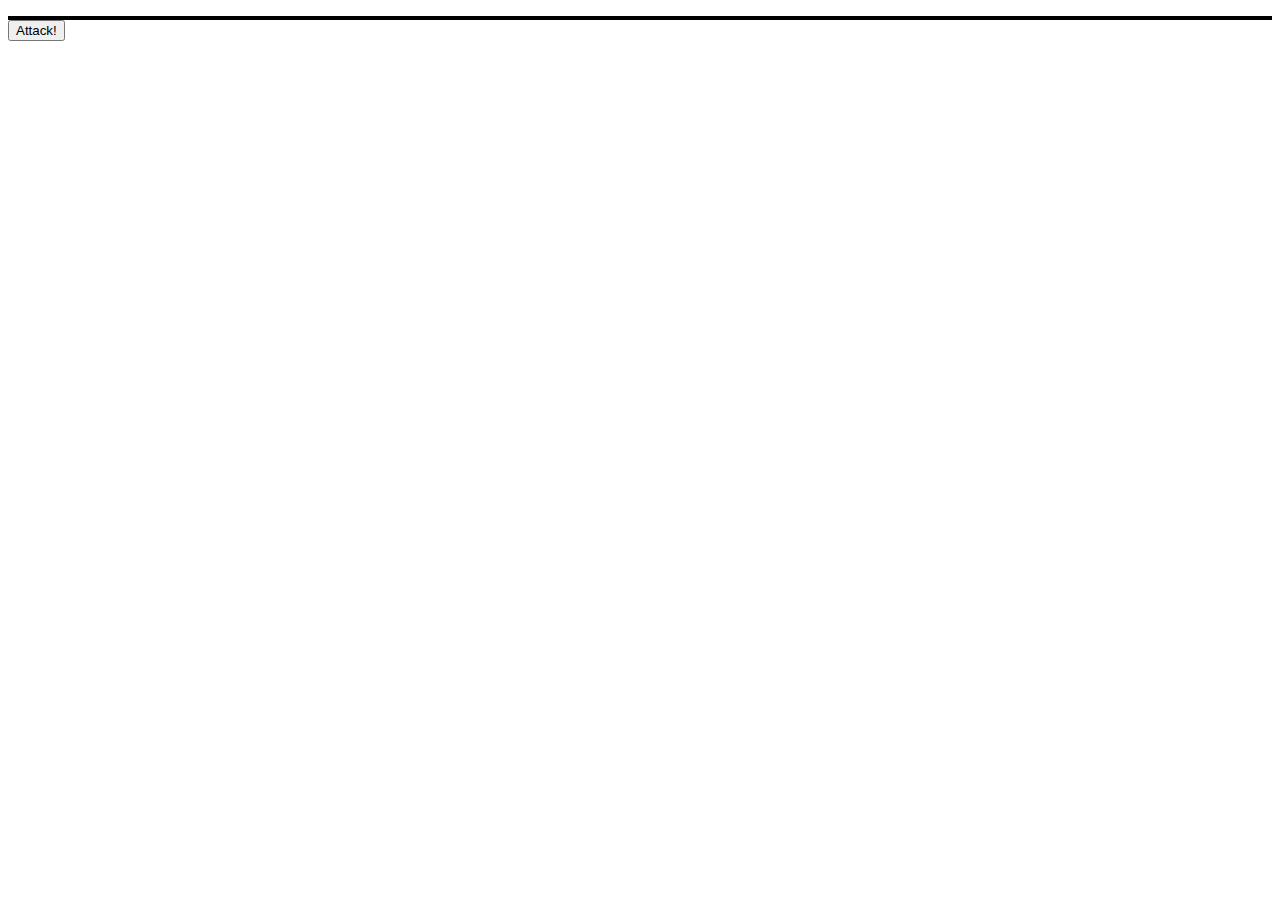
==== src/index.html @ c86ec632 "finally working, tY JJ" ====
<!DOCTYPE html>
<html lang="en">
  <head>
    <meta charset="UTF-8" />
    <meta name="viewport" content="width=device-width, initial-scale=1.0" />
    <meta http-equiv="X-UA-Compatible" content="ie=edge" />
    <title>Document</title>
  </head>
  <body>
    <p id="mothership"></p>
    <section id="defence-ships"></section>
    <section id="attack-ships"></section>
    <button id="attack" type="button" onclick="attackAndUpdate()">
      Attack!
    </button>
    <style>
      #defence-ships {
        border: black 2px solid;
      }
    </style>
    <script>
      class Spaceship{

          constructor(name, health,dmgPoints) {
              this.name = name;
              this.health = health;
              this.dmgPoints = dmgPoints
          }
          takeHit() {
              this.health - dmgPoints;
          }
          die() {
              this.health <= 0;
          }
      }

      const numMotherShip = 1;
      const numDefenceShips = 8;
      const numAtttackShips = 5;


      const totalShips = [motherShip + defenceShips + attackShips];
      const ships = [];

      for (index = 0; index < totalShips; index++){
          let newShip;
          if (index < numMotherShip){
              newShip = new Spaceship ("Mothership", 100, 10)
          } else if (index < defenceShips) {
              newShip = new Spaceship ("DefenceShip", 80, 10)
          } else (index < attackShips) {
              newShip = new Spaceship ("Attackship", 45, 10)
          }
          ships.push(newShips);
      }
    </script>
  </body>
</html>

<!-- //         const motherShipPrint = () => {
//             document.getElementById("mothership").innerHTML = '';
//             document.getElementById("mothership").insertAdjacentHTML("afterbegin", motherShip.name + "</br>" + motherShip.health + "</br>" + "</br>");
//         }
//         motherShipPrint();

//         const defenceShips = [defenceShip1,defenceShip2,defenceShip3,defenceShip4,defenceShip5];

//         const defenceShipPrint = () => {
//             document.getElementById("defence-ships").innerHTML = '';
//             defenceShips.forEach(deffShips => document.getElementById("defence-ships").insertAdjacentHTML("afterbegin",`<p class = "deffShips"> ${deffShips.name} </p> <p class = "deffShipsHP"> ${deffShips.health} </p>`));
//         }
//         defenceShipPrint();

//         const attackShips = [attackShip1,attackShip2,attackShip3,attackShip4,attackShip5,attackShip6,attackShip7,attackShip8];

//         const attackShipsPrint = () => {
//             document.getElementById("attack-ships").innerHTML = "";
//             attackShips.forEach(attShips => document.getElementById("attack-ships").insertAdjacentHTML("afterbegin", `<p class = "attackShip"> ${attShips.name} </p> <p class = attShipsHP> ${attShips.health} </p>`)); 
//         }
//         attackShipsPrint();

//         let shipsArray = [motherShip, defenceShip1,defenceShip2,defenceShip3,defenceShip4,defenceShip5,attackShip1,attackShip2,attackShip3,attackShip4,attackShip5,attackShip6,attackShip7,attackShip8];

//         const attackAndUpdate = () => {
//             attackRandomShip();
//             updateShipsHealth();
//         };

//         const endGame = () => {
//             shipsArray.forEach(ship =>ship.die())
//         }

//         const attackRandomShip = () => {
//             const randomNum = Math.floor(Math.random() * shipsArray.length);
//             const randomShip = shipsArray[randomNum];
//             randomShip.loseHealthWhenHit;
//             if (randomShip.name === motherShip && randomShip.health <= 0){
//                 endGame()
//             } else  if (randomShip.health <= 0) {
//                 shipsArray.splice(randomNum, 1)}
//             else if (shipsArray.length == 0) { 
//                 alert("Your game has finished, you have won!")}
//         } 
//         //    if (shipsArray[randomNum].health <= 0) {
//         //         shipsArray.splice([randomNum], 1);
//         //    }
//         //     };

//         const updateShipsHealth = () => {
//             motherShipPrint();
//             defenceShipPrint();
//             attackShipsPrint();
//         } -->

<!-- 
<!DOCTYPE html>
<html lang="en">
  <head>
    <meta charset="UTF-8" />
    <meta name="viewport" content="width=device-width, initial-scale=1.0" />
    <meta http-equiv="X-UA-Compatible" content="ie=edge" />
    <title>Document</title>
    <script src="main.js" async defer></script>
  </head>
  <body>
    <section id="ships"></section>
    <button id="fire">Fire</button>
  </body>
</html>
const numMotherShips = 1;
const numAttackShips = 5;
const numDefenseShips = 8;
const totalShips = numAttackShips + numDefenseShips + numMotherShips;
const ships = [];
const shipsElement = document.getElementById('ships');
class Ship {
    constructor(name, hp, damgePoints) {
        this.name = name;
        this.hp = hp;
        this.damgePoints = damgePoints;
    }
    takeHit() {
        this.hp = this.hp - this.damgePoints;
    }
    die() {
        this.hp = 0;
    }
}
for (let index = 0; index < totalShips; index++) {
    let newShip;
    if (index < numMotherShips) {
        newShip = new Ship("MotherShip", 10, 25);
    } else if (index <= numAttackShips) {
        newShip = new Ship("AttackShip", 60, 15);
    } else if (index <= totalShips) {
        newShip = new Ship("DefenseShip", 40, 10);
    }
    ships.push(newShip);
}
const updateHtml = () => {
    shipsElement.innerHTML = "";
    ships.forEach(ship => {
        shipsElement.innerHTML += `<p>${ship.name}: ${ship.hp}</p>`;
    })
}
const endGame = () => {
    ships.forEach(ship => ship.die())
}
const dealDamage = () => {
    const randomIndex = Math.floor(Math.random() * ships.length);
    const randomShip = ships[randomIndex];
    randomShip.takeHit();
    if (randomShip.hp <= 0 && randomShip.name === "MotherShip") {
        endGame();
    } else if (randomShip.hp <= 0) {
        ships.splice(randomIndex, 1);
    }
    updateHtml()
}
document.querySelector('button').addEventListener("click", dealDamage);
updateHtml(); -->
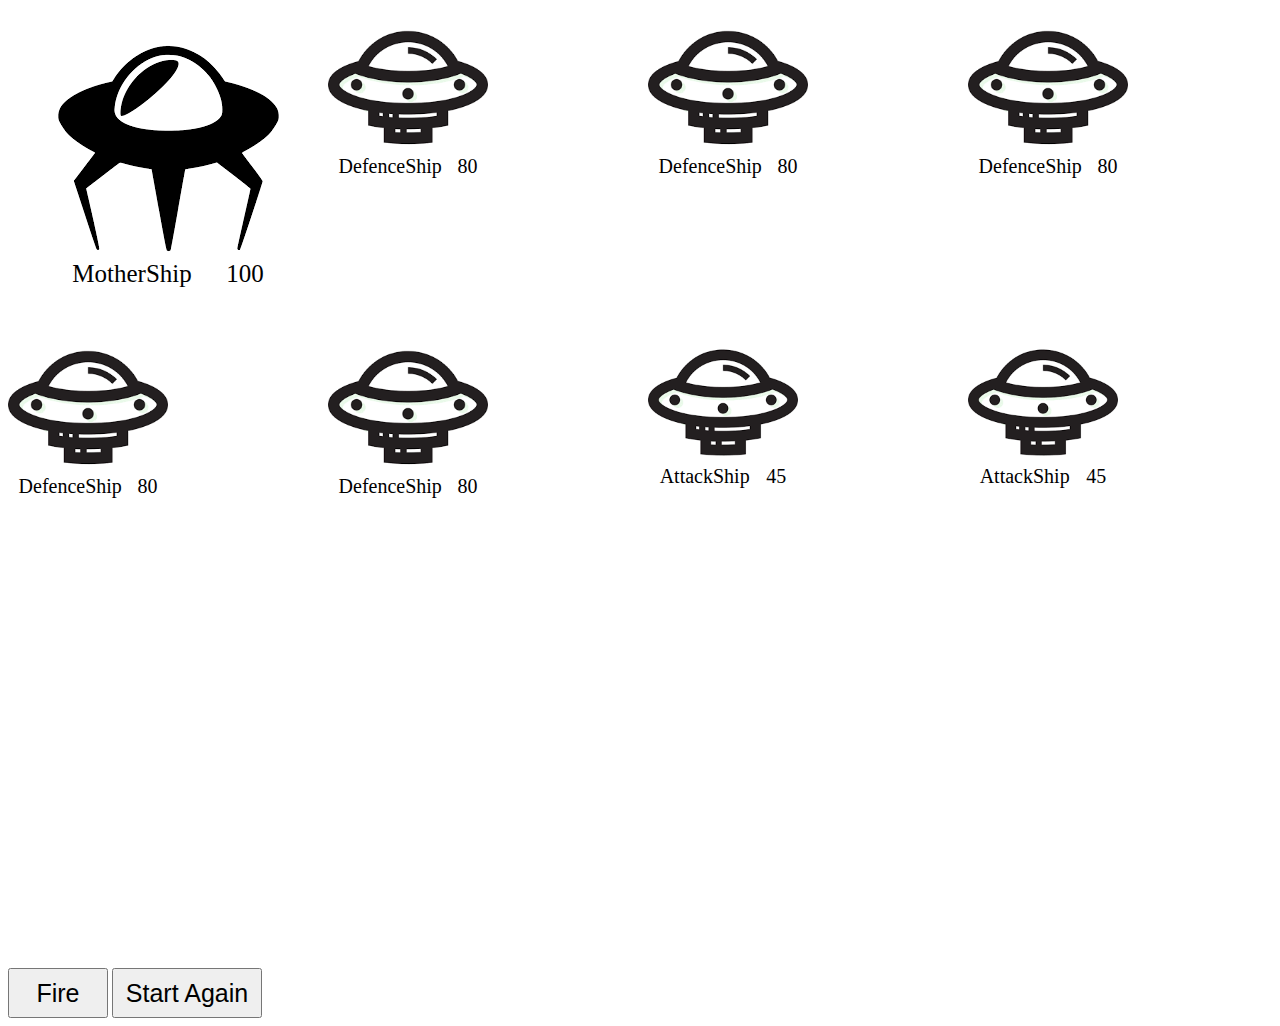
==== commit ba236a91: "ala" ====
--- a/src/index.html
+++ b/src/index.html
@@ -7,175 +7,156 @@
     <title>Document</title>
   </head>
   <body>
-    <p id="mothership"></p>
-    <section id="defence-ships"></section>
-    <section id="attack-ships"></section>
-    <button id="attack" type="button" onclick="attackAndUpdate()">
-      Attack!
-    </button>
+    <section id="ships"></section>
+    <button id="fire">Fire</button>
+    <button id="refresh">Start Again</button>
     <style>
-      #defence-ships {
-        border: black 2px solid;
+      #ships {
+        display: grid;
+        grid-template-columns: 20em 20em 20em 20em 20em 20em 20em;
+        grid-template-rows: 20em 20em 20em;
+      }
+      .motherShip {
+        margin: 0 auto;
+        background-image: url(images.png);
+        background-repeat: no-repeat;
+        background-position: center;
+        height: 280px;
+        width: 250px;
+        display: flex;
+        align-items: flex-end;
+        justify-content: space-evenly;
+      }
+      .motherShip p {
+        padding: 0 5px;
+        margin: 0;
+        font-size: 25px;
+      }
+
+      .defenceShip {
+        background-image: url(smallShip.jpg);
+        background-size: contain;
+        background-repeat: no-repeat;
+        width: 160px;
+        height: 170px;
+        display: flex;
+        align-items: flex-end;
+        justify-content: space-evenly;
+      }
+
+      .defenceShip p {
+        padding: 0 5px;
+        margin: 0;
+        font-size: 20px;
+      }
+
+      .attackShip {
+        background-image: url(smallShip.jpg);
+        background-size: contain;
+        background-repeat: no-repeat;
+        width: 150px;
+        height: 160px;
+        display: flex;
+        align-items: flex-end;
+        justify-content: space-evenly;
+      }
+
+      .attackShip p {
+        padding: 0 5px;
+        margin: 0;
+        font-size: 20px;
+      }
+
+      #fire {
+        height: 50px;
+        width: 100px;
+        font-size: 25px;
+        margin: 0 auto;
+      }
+
+      #refresh {
+        height: 50px;
+        width: 150px;
+        font-size: 25px;
       }
     </style>
     <script>
-      class Spaceship{
+      const numMotherShip = 1;
+      const numDeffShips = 8;
+      const numAttShips = 5;
+      const totalShips = numMotherShip + numDeffShips + numAttShips;
+      const shipsElement = document.getElementById("ships");
 
-          constructor(name, health,dmgPoints) {
-              this.name = name;
-              this.health = health;
-              this.dmgPoints = dmgPoints
-          }
-          takeHit() {
-              this.health - dmgPoints;
-          }
-          die() {
-              this.health <= 0;
-          }
+      class Spaceship {
+        constructor(name, health, dmgPoints, cssStyles) {
+          this.name = name;
+          this.health = health;
+          this.dmgPoints = dmgPoints;
+          this.cssStyles = cssStyles;
+        }
+
+        takeHit() {
+          this.health = this.health - this.dmgPoints;
+          if (this.health <= 0) this.kill();
+        }
+
+        kill() {
+          this.health = 0;
+        }
       }
 
-      const numMotherShip = 1;
-      const numDefenceShips = 8;
-      const numAtttackShips = 5;
-
-
-      const totalShips = [motherShip + defenceShips + attackShips];
       const ships = [];
 
-      for (index = 0; index < totalShips; index++){
+      const buildShips = () => {
+        for (index = 0; index < totalShips; index++) {
           let newShip;
-          if (index < numMotherShip){
-              newShip = new Spaceship ("Mothership", 100, 10)
-          } else if (index < defenceShips) {
-              newShip = new Spaceship ("DefenceShip", 80, 10)
-          } else (index < attackShips) {
-              newShip = new Spaceship ("Attackship", 45, 10)
+          if (index < numMotherShip) {
+            newShip = new Spaceship("MotherShip", 100, 10, "motherShip");
+          } else if (index < numDeffShips + numMotherShip) {
+            /* because index starts from 2 where 2 motherships have been created*/
+            newShip = new Spaceship("DefenceShip", 80, 10, "defenceShip");
+          } else {
+            newShip = new Spaceship("AttackShip", 45, 12, "attackShip");
           }
-          ships.push(newShips);
-      }
+          ships.push(newShip);
+        }
+      };
+      buildShips();
+
+      const updateShipHtml = () => {
+        shipsElement.innerHTML = "";
+        ships.forEach(ship => {
+          shipsElement.innerHTML += `<div class = ${ship.cssStyles}> <p> ${ship.name}</p> <p> ${ship.health}</p> </div>`;
+        });
+        console.log("lalala");
+      };
+
+      const endGame = () => {
+        ships.forEach(ship => ship.kill());
+        ships.splice(0, ships.length);
+      };
+
+      const dealDmg = () => {
+        const randomIndex = Math.floor(Math.random() * ships.length);
+        const randomShip = ships[randomIndex];
+        randomShip.takeHit();
+
+        if (randomShip.health <= 0 && randomShip.name === "MotherShip") {
+          alert("You have won!");
+          endGame();
+        } else if (randomShip.health <= 0) {
+          ships.splice(randomIndex, 1);
+        }
+        updateShipHtml();
+      };
+      const resetGame = () => {
+        endGame();
+        buildShips();
+        updateShipHtml();
+      };
+      document.querySelector("#fire").addEventListener("click", dealDmg);
+      updateShipHtml();
+      document.querySelector("#refresh").addEventListener("click", resetGame);
     </script>
   </body>
 </html>
-
-<!-- //         const motherShipPrint = () => {
-//             document.getElementById("mothership").innerHTML = '';
-//             document.getElementById("mothership").insertAdjacentHTML("afterbegin", motherShip.name + "</br>" + motherShip.health + "</br>" + "</br>");
-//         }
-//         motherShipPrint();
-
-//         const defenceShips = [defenceShip1,defenceShip2,defenceShip3,defenceShip4,defenceShip5];
-
-//         const defenceShipPrint = () => {
-//             document.getElementById("defence-ships").innerHTML = '';
-//             defenceShips.forEach(deffShips => document.getElementById("defence-ships").insertAdjacentHTML("afterbegin",`<p class = "deffShips"> ${deffShips.name} </p> <p class = "deffShipsHP"> ${deffShips.health} </p>`));
-//         }
-//         defenceShipPrint();
-
-//         const attackShips = [attackShip1,attackShip2,attackShip3,attackShip4,attackShip5,attackShip6,attackShip7,attackShip8];
-
-//         const attackShipsPrint = () => {
-//             document.getElementById("attack-ships").innerHTML = "";
-//             attackShips.forEach(attShips => document.getElementById("attack-ships").insertAdjacentHTML("afterbegin", `<p class = "attackShip"> ${attShips.name} </p> <p class = attShipsHP> ${attShips.health} </p>`)); 
-//         }
-//         attackShipsPrint();
-
-//         let shipsArray = [motherShip, defenceShip1,defenceShip2,defenceShip3,defenceShip4,defenceShip5,attackShip1,attackShip2,attackShip3,attackShip4,attackShip5,attackShip6,attackShip7,attackShip8];
-
-//         const attackAndUpdate = () => {
-//             attackRandomShip();
-//             updateShipsHealth();
-//         };
-
-//         const endGame = () => {
-//             shipsArray.forEach(ship =>ship.die())
-//         }
-
-//         const attackRandomShip = () => {
-//             const randomNum = Math.floor(Math.random() * shipsArray.length);
-//             const randomShip = shipsArray[randomNum];
-//             randomShip.loseHealthWhenHit;
-//             if (randomShip.name === motherShip && randomShip.health <= 0){
-//                 endGame()
-//             } else  if (randomShip.health <= 0) {
-//                 shipsArray.splice(randomNum, 1)}
-//             else if (shipsArray.length == 0) { 
-//                 alert("Your game has finished, you have won!")}
-//         } 
-//         //    if (shipsArray[randomNum].health <= 0) {
-//         //         shipsArray.splice([randomNum], 1);
-//         //    }
-//         //     };
-
-//         const updateShipsHealth = () => {
-//             motherShipPrint();
-//             defenceShipPrint();
-//             attackShipsPrint();
-//         } -->
-
-<!-- 
-<!DOCTYPE html>
-<html lang="en">
-  <head>
-    <meta charset="UTF-8" />
-    <meta name="viewport" content="width=device-width, initial-scale=1.0" />
-    <meta http-equiv="X-UA-Compatible" content="ie=edge" />
-    <title>Document</title>
-    <script src="main.js" async defer></script>
-  </head>
-  <body>
-    <section id="ships"></section>
-    <button id="fire">Fire</button>
-  </body>
-</html>
-const numMotherShips = 1;
-const numAttackShips = 5;
-const numDefenseShips = 8;
-const totalShips = numAttackShips + numDefenseShips + numMotherShips;
-const ships = [];
-const shipsElement = document.getElementById('ships');
-class Ship {
-    constructor(name, hp, damgePoints) {
-        this.name = name;
-        this.hp = hp;
-        this.damgePoints = damgePoints;
-    }
-    takeHit() {
-        this.hp = this.hp - this.damgePoints;
-    }
-    die() {
-        this.hp = 0;
-    }
-}
-for (let index = 0; index < totalShips; index++) {
-    let newShip;
-    if (index < numMotherShips) {
-        newShip = new Ship("MotherShip", 10, 25);
-    } else if (index <= numAttackShips) {
-        newShip = new Ship("AttackShip", 60, 15);
-    } else if (index <= totalShips) {
-        newShip = new Ship("DefenseShip", 40, 10);
-    }
-    ships.push(newShip);
-}
-const updateHtml = () => {
-    shipsElement.innerHTML = "";
-    ships.forEach(ship => {
-        shipsElement.innerHTML += `<p>${ship.name}: ${ship.hp}</p>`;
-    })
-}
-const endGame = () => {
-    ships.forEach(ship => ship.die())
-}
-const dealDamage = () => {
-    const randomIndex = Math.floor(Math.random() * ships.length);
-    const randomShip = ships[randomIndex];
-    randomShip.takeHit();
-    if (randomShip.hp <= 0 && randomShip.name === "MotherShip") {
-        endGame();
-    } else if (randomShip.hp <= 0) {
-        ships.splice(randomIndex, 1);
-    }
-    updateHtml()
-}
-document.querySelector('button').addEventListener("click", dealDamage);
-updateHtml(); -->
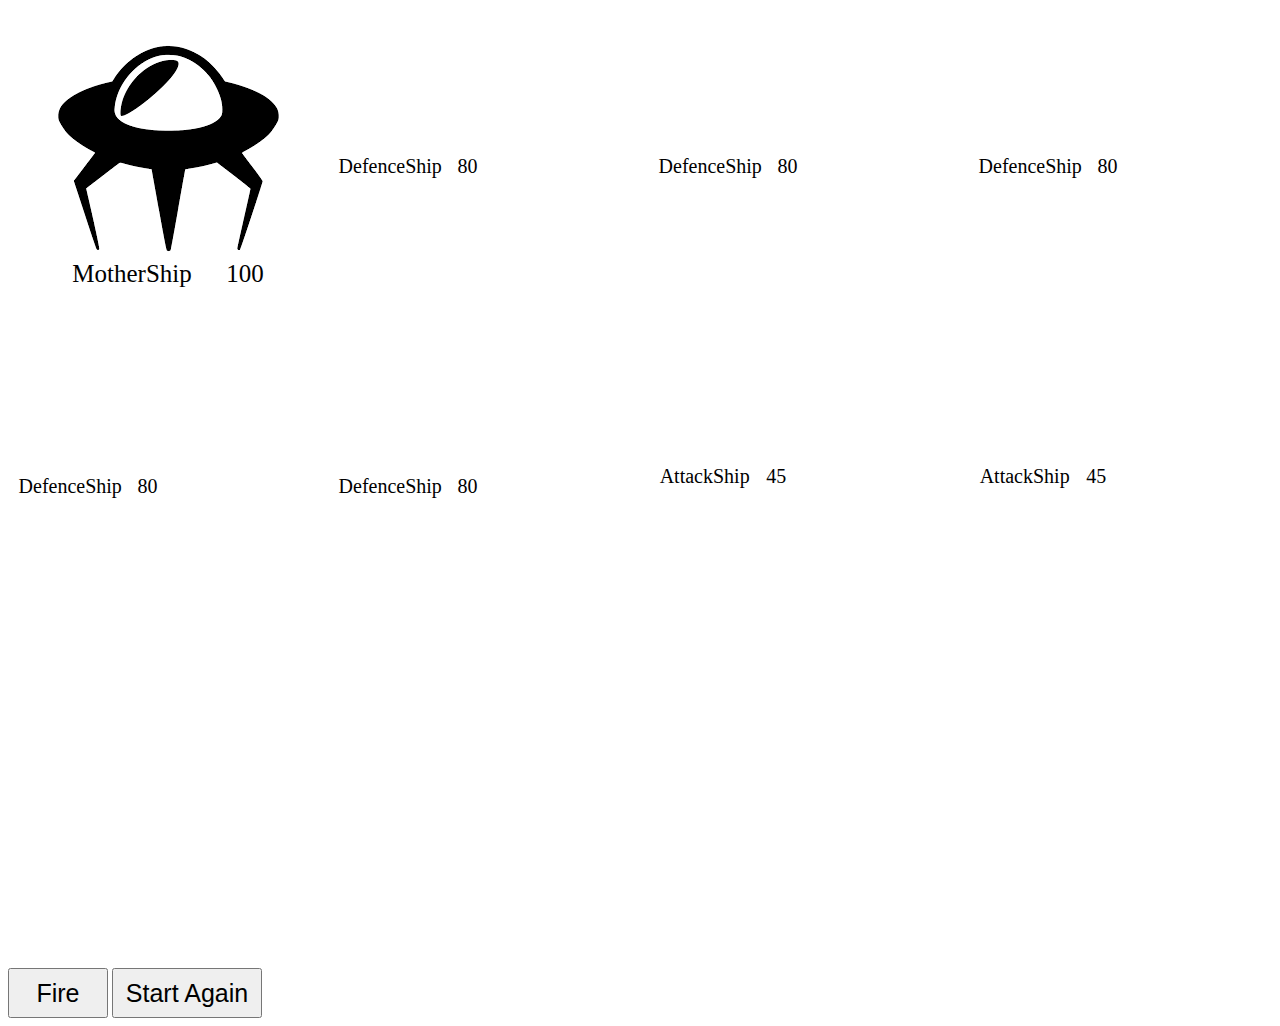
==== commit 625e9cd0: "latest changes" ====
--- a/src/index.html
+++ b/src/index.html
@@ -18,7 +18,7 @@
       }
       .motherShip {
         margin: 0 auto;
-        background-image: url(images.png);
+        background-image: url(mothership.png);
         background-repeat: no-repeat;
         background-position: center;
         height: 280px;
@@ -34,7 +34,7 @@
       }
 
       .defenceShip {
-        background-image: url(smallShip.jpg);
+        background-image: url(smallship.jpg);
         background-size: contain;
         background-repeat: no-repeat;
         width: 160px;
@@ -51,7 +51,7 @@
       }
 
       .attackShip {
-        background-image: url(smallShip.jpg);
+        background-image: url(smallship.jpg);
         background-size: contain;
         background-repeat: no-repeat;
         width: 150px;
@@ -110,14 +110,12 @@
       const buildShips = () => {
         for (index = 0; index < totalShips; index++) {
           let newShip;
-          if (index < numMotherShip) {
-            newShip = new Spaceship("MotherShip", 100, 10, "motherShip");
-          } else if (index < numDeffShips + numMotherShip) {
-            /* because index starts from 2 where 2 motherships have been created*/
-            newShip = new Spaceship("DefenceShip", 80, 10, "defenceShip");
-          } else {
-            newShip = new Spaceship("AttackShip", 45, 12, "attackShip");
-          }
+          index < numMotherShip
+            ? (newShip = new Spaceship("MotherShip", 100, 10, "motherShip"))
+            : index < numDeffShips + numMotherShip
+            ? (newShip = new Spaceship("DefenceShip", 80, 10, "defenceShip"))
+            : (newShip = new Spaceship("AttackShip", 45, 12, "attackShip"));
+
           ships.push(newShip);
         }
       };
@@ -128,7 +126,6 @@
         ships.forEach(ship => {
           shipsElement.innerHTML += `<div class = ${ship.cssStyles}> <p> ${ship.name}</p> <p> ${ship.health}</p> </div>`;
         });
-        console.log("lalala");
       };
 
       const endGame = () => {
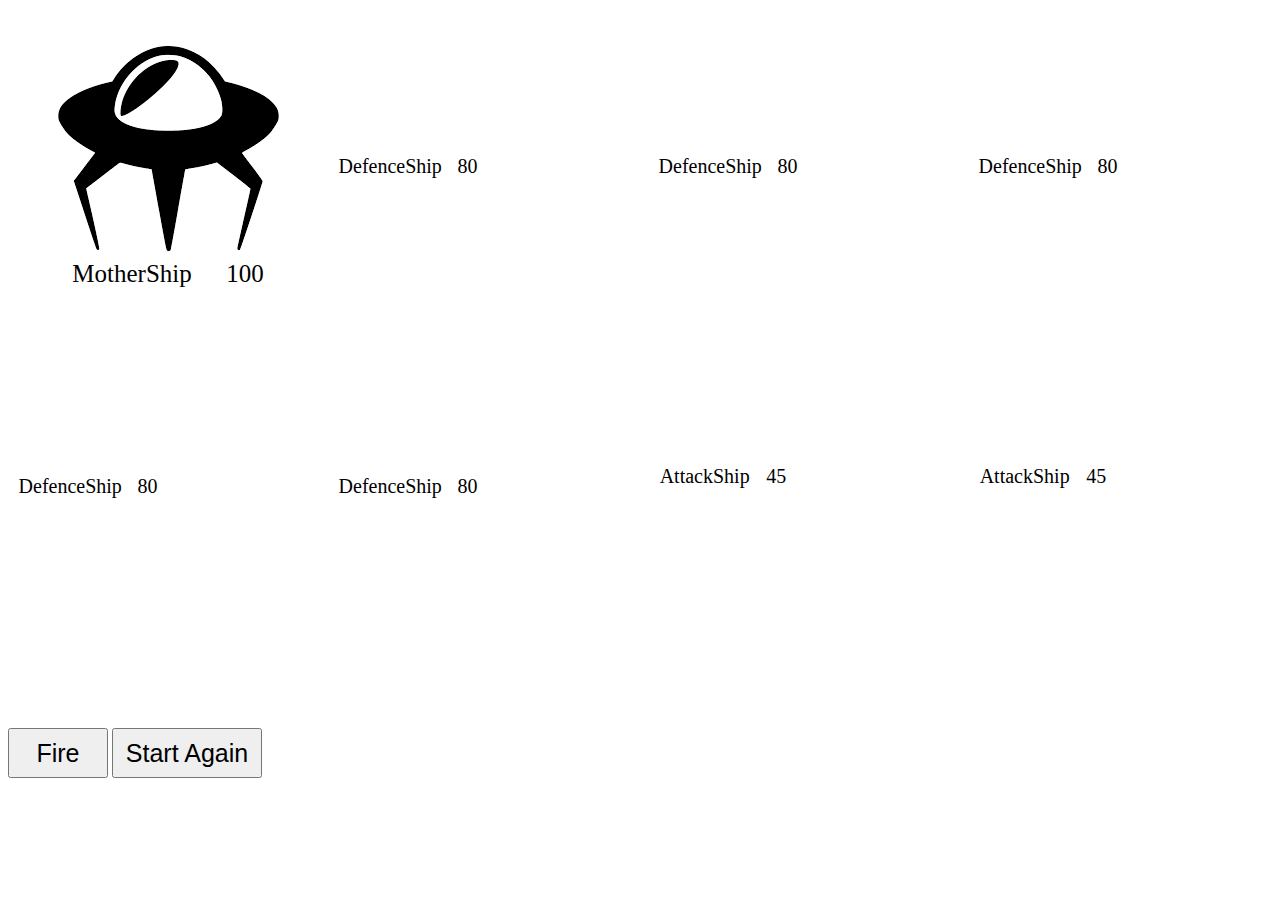
==== commit c997fedd: "ala" ====
--- a/src/index.html
+++ b/src/index.html
@@ -4,7 +4,13 @@
     <meta charset="UTF-8" />
     <meta name="viewport" content="width=device-width, initial-scale=1.0" />
     <meta http-equiv="X-UA-Compatible" content="ie=edge" />
-    <title>Document</title>
+    <!-- <link rel="apple-touch-icon" sizes="180x180" href="/apple-touch-icon.png" />
+    <link rel="icon" type="image/png" sizes="32x32" href="/favicon-32x32.png" />
+    <link rel="icon" type="image/png" sizes="16x16" href="/favicon-16x16.png" />
+    <link rel="manifest" href="/site.webmanifest" /> -->
+    <link rel="shortcut icon" href="./favicon.ico" />
+
+    <title>Alien-Invaders</title>
   </head>
   <body>
     <section id="ships"></section>
@@ -12,6 +18,7 @@
     <button id="refresh">Start Again</button>
     <style>
       #ships {
+        height: 80vh;
         display: grid;
         grid-template-columns: 20em 20em 20em 20em 20em 20em 20em;
         grid-template-rows: 20em 20em 20em;
@@ -123,13 +130,13 @@
 
       const updateShipHtml = () => {
         shipsElement.innerHTML = "";
-        ships.forEach(ship => {
+        ships.forEach((ship) => {
           shipsElement.innerHTML += `<div class = ${ship.cssStyles}> <p> ${ship.name}</p> <p> ${ship.health}</p> </div>`;
         });
       };
 
       const endGame = () => {
-        ships.forEach(ship => ship.kill());
+        ships.forEach((ship) => ship.kill());
         ships.splice(0, ships.length);
       };
 
